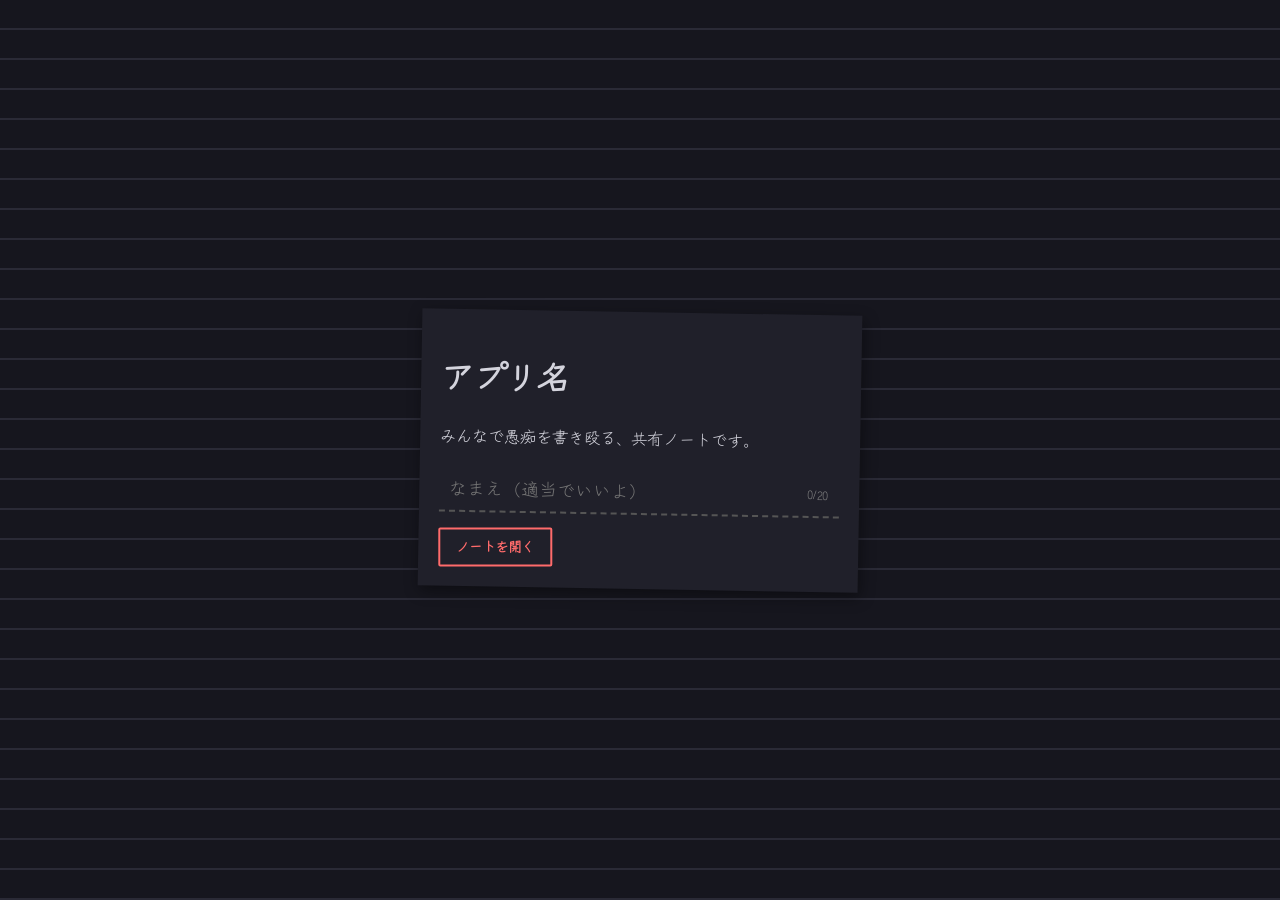
==== public/index.html @ 033b1b8b "Merge main and resolve conflicts, keeping character count functionality" ====
<!DOCTYPE html>
<html lang="ja">
<head>
    <meta charset="UTF-8">
    <meta name="viewport" content="width=device-width, initial-scale=1.0">
    <title>アプリ名</title>
    <link rel="preconnect" href="https://fonts.googleapis.com">
    <link rel="preconnect" href="https://fonts.gstatic.com" crossorigin>
    <link href="https://fonts.googleapis.com/css2?family=Zen+Kurenaido&display=swap" rel="stylesheet">
    <link rel="stylesheet" href="css/base.css">
    <link rel="stylesheet" href="css/layout.css">
    <link rel="stylesheet" href="css/components/list.css">
    <link rel="stylesheet" href="css/components/message.css">
</head>
<body>

    <div id="registration-screen" class="screen full-center">
        <div class="glass-card">
            <h1>アプリ名</h1>
            <p class="subtitle">みんなで愚痴を書き殴る、共有ノートです。</p>
            <form id="userForm" autocomplete="off">
                <div class="form-group">
                    <div class="input-with-counter">
                        <input type="text" id="username" required placeholder="なまえ（適当でいいよ）" autocomplete="off" maxlength="20">
                        <div id="username-counter" class="character-counter">0/20</div>
                    </div>
                </div>
                <button type="submit" class="primary-btn">ノートを開く</button>
            </form>
        </div>
    </div>

    <div id="main-app-screen" class="screen main-layout hidden">
        <header class="app-header">
            <div class="logo">アプリ名</div>
            <div class="user-profile">
                <span id="current-username">ユーザー名</span>
                <button id="logout-btn" class="text-btn">ノートを閉じる</button>
            </div>
        </header>

        <div id="pane-container" class="three-pane-container">
            
            <aside class="pane category-pane">
                <h2>もくじ</h2>
                <ul id="category-list" class="nav-list">
                </ul>
            </aside>

            <div class="resizer" id="resizer-1"></div>

            <main class="pane thread-pane">
                <div class="pane-header">
                    <h2 id="current-category-title">いまのボヤキ</h2>
                    <button id="open-create-thread-btn" class="icon-btn" title="新しく書き込む">✎</button>
                </div>
                <div id="thread-list" class="content-list">
                        <!-- JSで動的に追加される -->
                </div>
            </main>

            <!-- ドラッグ用境界線 -->
            <div class="resizer" id="resizer-2"></div>

            <section class="pane detail-pane">
                <div id="thread-detail-container" class="hidden">
                    <div class="pane-header">
                        <h2 id="detail-thread-title">誰かのページ</h2>
                        <span id="detail-thread-author" class="meta-info">投稿者</span>
                    </div>
                    <div id="reply-list" class="messages-area">
                            <!-- JSで動的に追加される -->
                    </div>
                    <div class="reply-input-area">
                        <form id="replyForm" autocomplete="off">
                            <div class="input-with-counter" style="flex: 1;">
                                <input type="text" id="reply-content" required placeholder="わかる / それな / 大変だったね..." autocomplete="off" maxlength="100">
                                <div id="reply-content-counter" class="character-counter">0/100</div>
                            </div>
                            <button type="submit" class="send-btn">書き込む</button>
                        </form>
                    </div>
                </div>
                <!-- 未選択時の表示 -->
                <div id="empty-state-detail" class="empty-state pane-center">
                    <p>ノートをめくってみよう</p>
                </div>
            </section>
        </div>
    </div>

    <!-- スレッド作成モーダル -->
    <div id="create-thread-modal" class="modal-overlay hidden">
        <div class="modal-content">
            <div class="modal-header">
                <h3>新しくページを作る</h3>
                <button id="close-modal-btn" class="icon-btn close-btn">×</button>
            </div>
            <form id="createThreadForm" autocomplete="off">
                <div class="form-group">
                    <label for="thread-title">タイトル</label>
                    <div class="input-with-counter">
                        <input type="text" id="thread-title" required placeholder="（例）今日の満員電車がさぁ..." maxlength="100">
                        <div id="thread-title-counter" class="character-counter">0/100</div>
                    </div>
                </div>
                <div class="form-group">
                    <label for="thread-category">カテゴリ</label>
                    <select id="thread-category" required>
                            <!-- JSで動的に追加される -->
                    </select>
                </div>
                <div class="modal-actions">
                    <button type="button" id="cancel-thread-btn" class="text-btn">キャンセル</button>
                    <button type="submit" class="primary-btn">書きなぐる</button>
                </div>
            </form>
        </div>
    </div>

    <script type="module" src="js/main.js"></script>
</body>
</html>
---- public/css/base.css ----
body {
    font-family: 'Zen Kurenaido', 'M PLUS Rounded 1c', sans-serif;
    margin: 0;
    padding: 0;
    line-height: 1.6;
    height: 100vh;
    overflow: hidden;
    color: #d4d4dd;
    /* 黒いスケッチブックのような横線背景 */
    background-color: #16161e;
    background-image: linear-gradient(transparent 95%, #2a2a36 95%);
    background-size: 100% 30px;
    color-scheme: dark;
}

/* スクロールバーのダーク化 */
::-webkit-scrollbar {
    width: 8px;
    height: 8px;
}
::-webkit-scrollbar-track {
    background: transparent;
}
::-webkit-scrollbar-thumb {
    background-color: #333344;
    border-radius: 4px;
}
::-webkit-scrollbar-thumb:hover {
    background-color: #555566;
}

ul {
    list-style: none;
    padding: 0;
    margin: 0;
}

button {
    padding: 8px 16px;
    background-color: transparent;
    color: #ff6b6b;
    border: 2px solid #ff6b6b;
    border-radius: 2px;
    cursor: pointer;
    font-family: inherit;
    font-weight: bold;
    transform: rotate(-1deg);
    transition: all 0.2s ease;
}

button:hover {
    background-color: #ff6b6b;
    color: #16161e;
    transform: rotate(1deg);
}

input, select {
    width: 100%;
    padding: 10px;
    box-sizing: border-box;
    margin-bottom: 10px;
    border: none;
    border-bottom: 2px dashed #555;
    background-color: transparent;
    color: #eee;
    font-family: inherit;
    font-size: 1.1rem;
}
input:focus, select:focus {
    outline: none;
    border-bottom: 2px solid #6ba4ff;
}

.hidden {
    display: none !important;
}

.full-center {
    display: flex;
    align-items: center;
    justify-content: center;
    height: 100vh;
    width: 100vw;
}

.screen {
    position: absolute;
    top: 0;
    left: 0;
    width: 100%;
    height: 100%;
}

.form-group {
    margin-bottom: 15px;
}

label {
    display: block;
    margin-bottom: 5px;
}

.text-btn {
    background: transparent;
    color: #8da4db;
    border: none;
    transform: none;
    padding: 5px;
}
.text-btn:hover {
    background: transparent;
    color: #b0c4de;
    text-decoration: underline wavy #8da4db;
    transform: none;
}

.icon-btn {
    background: transparent;
    color: #ccc;
    border: 2px solid #ccc;
    border-radius: 50%;
    padding: 0;
    width: 32px;
    height: 32px;
    display: flex;
    align-items: center;
    justify-content: center;
    font-size: 1.2rem;
    transform: rotate(2deg);
}
.icon-btn:hover {
    background: #eee;
    color: #16161e;
    transform: rotate(-5deg) scale(1.1);
}
.icon-btn svg {
    width: 16px;
    height: 16px;
}

.empty-state {
    color: #778;
    text-align: center;
    font-size: 1.2rem;
    transform: rotate(-2deg);
}

@keyframes fadeAway {
    0% { opacity: 1; filter: blur(0px); }
    70% { opacity: 0.7; filter: blur(0px); }
    100% { opacity: 0.2; filter: blur(1px); }
}
.input-with-counter {
  position: relative;
  display: block; /* 入力欄と同じ幅に */
  margin-bottom: 10px; /* inputから移動 */
}

.input-with-counter input {
  padding-right: 60px; /* カウンタのスペースを確保（少し広めに） */
  margin-bottom: 0 !important; /* コンテナ側にマージンを持たせるためリセット */
}

.character-counter {
  position: absolute;
  right: 12px;
  top: 50%;
  transform: translateY(-50%); /* 中央配置に修正 */
  font-size: 0.75rem;
  color: #888;
  pointer-events: none; /* 入力の邪魔にならないように */
}

.character-counter.limit-exceeded {
  color: #ff4d4f;
  font-weight: bold;
}
---- public/css/layout.css ----
#registration-screen > div {
    width: 100%;
    max-width: 400px;
    text-align: left;
    padding: 20px;
    border: none;
    background: #20202a;
    box-shadow: 2px 5px 15px rgba(0, 0, 0, 0.4);
    transform: rotate(1deg);
}

.main-layout {
    display: flex;
    flex-direction: column;
}

.app-header {
    height: 50px;
    display: flex;
    align-items: center;
    justify-content: space-between;
    padding: 0 20px;
    background: transparent;
    border-bottom: 2px dashed #333344;
}

.logo {
    font-weight: bold;
    font-size: 1.5rem;
    color: #eee;
    letter-spacing: 2px;
    text-decoration: underline wavy #ff6b6b;
}

.user-profile {
    display: flex;
    align-items: center;
    gap: 10px;
}

.three-pane-container {
    display: grid;
    grid-template-columns: 200px 4px 300px 4px 1fr;
    height: calc(100vh - 50px);
    border-top: none;
}

.pane {
    display: flex;
    flex-direction: column;
    height: 100%;
    overflow: hidden;
}

.pane-center {
    display: flex;
    align-items: center;
    justify-content: center;
    flex-grow: 1;
    height: 100%;
}

.resizer {
    cursor: col-resize;
    background-color: transparent;
    border-left: 2px dashed rgba(255, 255, 255, 0.1);
    transition: background-color 0.2s ease;
    z-index: 10;
    position: relative; /* 子要素（ハサミなど）の基準用 */
}

/* メッセージ画面の左の縦のラインを切り取るアニメーション（JSで .cutting クラスが付与された時のみ） */
#resizer-2.cutting {
    border-left: none; /* 元のborderを消す */
    background-image: linear-gradient(to bottom, rgba(255, 255, 255, 0.3) 50%, transparent 50%);
    background-size: 2px 16px;
    background-repeat: repeat-y;
    background-position: left top;
    animation: dashScan 1s linear infinite;
}

#resizer-2.cutting::before {
    content: "✂";
    position: absolute;
    left: -7px;
    top: 0;
    font-size: 16px;
    color: rgba(255, 107, 107, 0.7); /* ハサミの色 */
    transform: rotate(180deg); /* 刃を下に向ける */
    animation: cutDown 2s linear forwards; /* 2秒で下まで切り下ろす（clip-pathの60%にあたる1.8sに近い時間） */
    pointer-events: none;
}

@keyframes dashScan {
    from { background-position: left 0; }
    to { background-position: left -16px; }
}

@keyframes cutDown {
    0% { top: 0%; opacity: 0; }
    5% { opacity: 1; }
    95% { opacity: 1; }
    100% { top: 100%; opacity: 0; }
}

.resizer:hover, .resizer.dragging {
    background-color: rgba(255, 107, 107, 0.2);
}

.pane-header {
    padding: 15px;
    border-bottom: 3px double #3a3a4a;
    display: flex;
    align-items: center;
    justify-content: space-between;
    background: rgba(22, 22, 30, 0.7);
    backdrop-filter: blur(2px);
}

.pane-header h2 {
    font-size: 1rem;
    margin: 0;
}

.meta-info {
    font-size: 0.9rem;
    color: #889;
}

/* Modal Layout */
.modal-overlay {
    position: fixed;
    top: 0;
    left: 0;
    width: 100vw;
    height: 100vh;
    background: rgba(0, 0, 0, 0.85);
    display: flex;
    align-items: center;
    justify-content: center;
    z-index: 100;
}

.modal-content {
    width: 100%;
    max-width: 400px;
    background: #232330; /* 黒板のような深い色 */
    padding: 30px;
    border: 1px solid #333344;
    box-shadow: 5px 10px 20px rgba(0,0,0,0.5);
    transform: rotate(-1deg);
    position: relative;
}

/* モーダルの上部にマスキングテープ風の装飾 */
.modal-content::before {
    content: '';
    position: absolute;
    top: -10px;
    left: 50%;
    transform: translateX(-50%) rotate(2deg);
    width: 100px;
    height: 30px;
    background: rgba(60, 60, 80, 0.8);
    box-shadow: 1px 1px 3px rgba(0,0,0,0.3);
}

.modal-header {
    display: flex;
    justify-content: space-between;
    align-items: center;
    margin-bottom: 15px;
}

.modal-header h3 {
    margin: 0;
}

.close-btn {
    background: transparent;
    border: none;
    padding: 0;
    color: #99a;
}
.close-btn:hover {
    color: #ff6b6b;
}

.modal-actions {
    display: flex;
    justify-content: flex-end;
    gap: 10px;
    margin-top: 20px;
}
---- public/css/components/list.css ----
.category-pane h2 {
    font-size: 0.9rem;
    padding: 15px 15px 5px;
    margin: 0;
    color: #888;
    font-weight: bold;
}

.category-item {
    padding: 8px 15px;
    cursor: pointer;
    border-bottom: 1px dashed #ccc;
}

.category-item:hover {
    background-color: rgba(0, 0, 0, 0.02);
    color: #cc0000;
}

.category-item.active {
    background-color: rgba(255, 107, 107, 0.1);
    color: #ff6b6b; /* 赤ペンのような色 */
    font-weight: bold;
    border-left: 4px solid #ff6b6b;
}

.thread-pane .content-list {
    flex: 1;
    overflow-y: auto;
    overflow-x: hidden;
}

.category-pane .nav-list {
    flex: 1;
    overflow-y: auto;
}

.thread-item {
    position: relative;
    margin: 10px 15px;
    padding: 12px 15px;
    background-color: #232330; /* 基本のダーク紙色 */
    border: 1px solid #333344;
    box-shadow: 2px 3px 5px rgba(0,0,0,0.3);
    cursor: pointer;
    border-radius: 2px;
    transform: rotate(-0.5deg);
    animation: fadeAway 180s ease-in forwards; /* 3分かけて澱みに沈む */
}

.hot-badge {
    position: absolute;
    top: -8px;
    right: -8px;
    font-size: 1.5rem;
    transform: rotate(15deg);
    filter: drop-shadow(0 2px 4px rgba(0,0,0,0.5));
    z-index: 10;
}

/* 擬似クラスで微妙な紙の色の違いと傾きを再現（彩度を落とす） */
.thread-item:nth-child(2n) {
    background-color: #202630; /* 少し青みがかったダーク紙 */
    transform: rotate(0.8deg);
}
.thread-item:nth-child(3n) {
    background-color: #2c252a; /* 少し赤みがかったダーク紙 */
    transform: rotate(-1deg);
}
.thread-item:nth-child(5n) {
    background-color: #252a26; /* 少し緑がかったダーク紙 */
    transform: rotate(0.5deg);
}

.thread-item:hover {
    box-shadow: 3px 4px 6px rgba(0,0,0,0.5);
    transform: scale(1.01) rotate(0deg);
    transition: all 0.2s ease;
}

.thread-item.active {
    outline: 2px solid #ff6b6b; /* 赤ペンで囲んだような表現 */
    outline-offset: 2px;
}

.thread-item-title {
    font-weight: bold;
    margin-bottom: 5px;
}

.thread-item-meta {
    font-size: 0.8rem;
    color: #64748b;
    display: flex;
    justify-content: space-between;
}
---- public/css/components/message.css ----
#thread-detail-container {
    display: flex;
    flex-direction: column;
    height: 100%;
    flex: 1;
    min-height: 0;
}

.messages-area {
    flex: 1;
    overflow-y: auto;
    padding: 20px;
    display: flex;
    flex-direction: column;
    gap: 15px;
    background-color: transparent;
}

.message {
    display: flex;
    flex-direction: column;
    max-width: 75%;
    animation: fadeAway 180s ease-in forwards; /* 3分かけて澱みに沈む */
}

.message-header {
    margin-bottom: 2px;
}

.message-author {
    font-weight: bold;
    font-size: 0.9rem;
    color: #99a;
    margin-bottom: 2px;
}

.message-bubble {
    background: #232330; /* ダーク紙色 */
    padding: 12px 16px;
    border: 1px solid #333344;
    box-shadow: 1px 2px 4px rgba(0,0,0,0.3);
    color: #eee;
    border-radius: 2px;
    line-height: 1.5;
    font-size: 1.1rem;
    position: relative;
    transform: rotate(-0.5deg);
}

/* 他人のメッセージにバリエーション */
.message:nth-child(odd) .message-bubble {
    background: #26222b; /* 少し紫がかったダーク紙 */
    transform: rotate(0.8deg);
}

.message:hover .message-bubble {
    box-shadow: 2px 3px 5px rgba(0,0,0,0.5);
    transform: rotate(0deg);
    transition: all 0.2s ease;
}

.message.mine {
    align-self: flex-end;
}
.message.mine .message-header {
    text-align: right;
}
.message.mine .message-bubble {
    background: #1a2a3a; /* 自分の発言は暗いネイビー */
    color: #fff;
    border-radius: 2px;
    transform: rotate(0.5deg);
}

.reply-input-area {
    padding: 15px;
    border-top: 3px double #3a3a4a;
    background: rgba(22, 22, 30, 0.7);
    backdrop-filter: blur(2px);
}

#replyForm {
    display: flex;
    gap: 10px;
}

#reply-content {
    flex: 1;
    margin-bottom: 0;
}

@keyframes scissorsCut {
    /* 0%〜60%: 左上から左下へ切り込みが入る（左の縦ラインを切り取るイメージ） */
    0% {
        clip-path: polygon(0 0, 100% 0, 100% 100%, 0 100%);
        transform: rotate(0deg) translateY(0);
        opacity: 1;
    }
    30% {
        clip-path: polygon(0 30%, 100% 0, 100% 100%, 0 100%);
    }
    60% {
        clip-path: polygon(0 100%, 100% 0, 100% 100%, 0 100%);
        transform: rotate(0deg) translateY(0);
        opacity: 1;
    }
    
    /* 60%〜100%: 切り終わってハラリと落ちる */
    70% {
        transform: rotate(-2deg) translateY(20px);
        opacity: 0.9;
    }
    100% {
        clip-path: polygon(0 100%, 100% 0, 100% 100%, 0 100%);
        transform: rotate(-10deg) translateY(100vh);
        opacity: 0;
    }
}

.cut-off-anim {
    animation: scissorsCut 3s ease-in-out forwards !important;
    pointer-events: none; /* アニメーション中の操作を無効化 */
    transform-origin: bottom right; /* 右下を軸に落ちる */
}
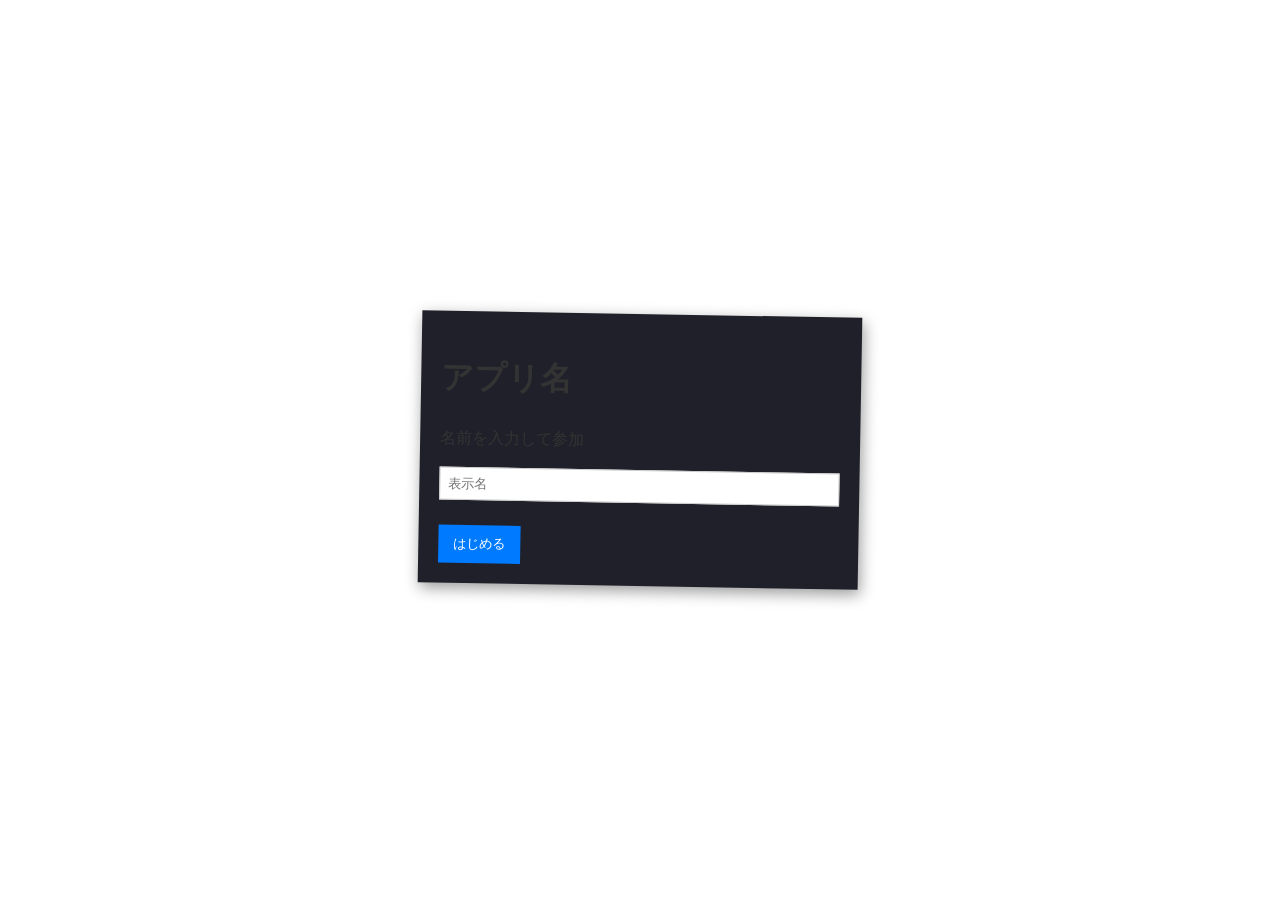
==== commit e3b6f0d5: "カテゴリ内のスレッドの検索機能ができました。" ====
--- a/public/index.html
+++ b/public/index.html
@@ -1,123 +1,153 @@
 <!DOCTYPE html>
 <html lang="ja">
-<head>
+  <head>
     <meta charset="UTF-8">
     <meta name="viewport" content="width=device-width, initial-scale=1.0">
     <title>アプリ名</title>
     <link rel="preconnect" href="https://fonts.googleapis.com">
     <link rel="preconnect" href="https://fonts.gstatic.com" crossorigin>
-    <link href="https://fonts.googleapis.com/css2?family=Zen+Kurenaido&display=swap" rel="stylesheet">
+    <link
+      href="https://fonts.googleapis.com/css2?family=Inter:wght@400;500;600;700&display=swap"
+      rel="stylesheet"
+    >
     <link rel="stylesheet" href="css/base.css">
     <link rel="stylesheet" href="css/layout.css">
     <link rel="stylesheet" href="css/components/list.css">
     <link rel="stylesheet" href="css/components/message.css">
-</head>
-<body>
-
+  </head>
+  <body>
+    <!-- 登録（名前入力）画面 -->
     <div id="registration-screen" class="screen full-center">
-        <div class="glass-card">
-            <h1>アプリ名</h1>
-            <p class="subtitle">みんなで愚痴を書き殴る、共有ノートです。</p>
-            <form id="userForm" autocomplete="off">
-                <div class="form-group">
-                    <div class="input-with-counter">
-                        <input type="text" id="username" required placeholder="なまえ（適当でいいよ）" autocomplete="off" maxlength="20">
-                        <div id="username-counter" class="character-counter">0/20</div>
-                    </div>
-                </div>
-                <button type="submit" class="primary-btn">ノートを開く</button>
-            </form>
-        </div>
+      <div class="glass-card">
+        <h1>アプリ名</h1>
+        <p class="subtitle">名前を入力して参加</p>
+        <form id="userForm" autocomplete="off">
+          <div class="form-group">
+            <input
+              type="text"
+              id="username"
+              required
+              placeholder="表示名"
+              autocomplete="off"
+            >
+          </div>
+          <button type="submit" class="primary-btn">はじめる</button>
+        </form>
+      </div>
     </div>
 
+    <!-- メイン画面 -->
     <div id="main-app-screen" class="screen main-layout hidden">
-        <header class="app-header">
-            <div class="logo">アプリ名</div>
-            <div class="user-profile">
-                <span id="current-username">ユーザー名</span>
-                <button id="logout-btn" class="text-btn">ノートを閉じる</button>
+      <!-- ヘッダー -->
+      <header class="app-header">
+        <div class="logo">アプリ名</div>
+        <div class="user-profile">
+          <span id="current-username">ユーザー名</span>
+          <button id="logout-btn" class="text-btn">ログアウト</button>
+        </div>
+      </header>
+
+      <!-- 3ペインレイアウト -->
+      <div id="pane-container" class="three-pane-container">
+        <!-- 左ペイン: カテゴリ -->
+        <aside class="pane category-pane">
+          <h2>カテゴリ</h2>
+          <ul id="category-list" class="nav-list">
+            <!-- JSで動的に追加される -->
+          </ul>
+        </aside>
+
+        <!-- ドラッグ用境界線 -->
+        <div class="resizer" id="resizer-1"></div>
+
+        <!-- 中央ペイン: スレッド一覧 -->
+        <main class="pane thread-pane">
+          <div class="pane-header">
+            <h2 id="current-category-title">すべてのスレッド</h2>
+            <!--検索機能のボックス-->>
+            <div class="search-box">
+            <input type="text" id="thread-search" placeholder="スレッドを検索..." size="12">
+          </div>
+            <button
+              id="open-create-thread-btn"
+              class="icon-btn"
+              title="新規作成"
+            >
+              +
+            </button>
+          </div>
+          <div id="thread-list" class="content-list">
+            <!-- JSで動的に追加される -->
+          </div>
+        </main>
+
+        <!-- ドラッグ用境界線 -->
+        <div class="resizer" id="resizer-2"></div>
+
+        <!-- 右ペイン: スレッド詳細 -->
+        <section class="pane detail-pane">
+          <div id="thread-detail-container" class="hidden">
+            <div class="pane-header">
+              <h2 id="detail-thread-title">スレッドタイトル</h2>
+              <span id="detail-thread-author" class="meta-info">投稿者</span>
             </div>
-        </header>
-
-        <div id="pane-container" class="three-pane-container">
-            
-            <aside class="pane category-pane">
-                <h2>もくじ</h2>
-                <ul id="category-list" class="nav-list">
-                </ul>
-            </aside>
-
-            <div class="resizer" id="resizer-1"></div>
-
-            <main class="pane thread-pane">
-                <div class="pane-header">
-                    <h2 id="current-category-title">いまのボヤキ</h2>
-                    <button id="open-create-thread-btn" class="icon-btn" title="新しく書き込む">✎</button>
-                </div>
-                <div id="thread-list" class="content-list">
-                        <!-- JSで動的に追加される -->
-                </div>
-            </main>
-
-            <!-- ドラッグ用境界線 -->
-            <div class="resizer" id="resizer-2"></div>
-
-            <section class="pane detail-pane">
-                <div id="thread-detail-container" class="hidden">
-                    <div class="pane-header">
-                        <h2 id="detail-thread-title">誰かのページ</h2>
-                        <span id="detail-thread-author" class="meta-info">投稿者</span>
-                    </div>
-                    <div id="reply-list" class="messages-area">
-                            <!-- JSで動的に追加される -->
-                    </div>
-                    <div class="reply-input-area">
-                        <form id="replyForm" autocomplete="off">
-                            <div class="input-with-counter" style="flex: 1;">
-                                <input type="text" id="reply-content" required placeholder="わかる / それな / 大変だったね..." autocomplete="off" maxlength="100">
-                                <div id="reply-content-counter" class="character-counter">0/100</div>
-                            </div>
-                            <button type="submit" class="send-btn">書き込む</button>
-                        </form>
-                    </div>
-                </div>
-                <!-- 未選択時の表示 -->
-                <div id="empty-state-detail" class="empty-state pane-center">
-                    <p>ノートをめくってみよう</p>
-                </div>
-            </section>
-        </div>
+            <div id="reply-list" class="messages-area">
+              <!-- JSで動的に追加される -->
+            </div>
+            <div class="reply-input-area">
+              <form id="replyForm" autocomplete="off">
+                <input
+                  type="text"
+                  id="reply-content"
+                  required
+                  placeholder="返信を入力..."
+                  autocomplete="off"
+                >
+                <button type="submit" class="send-btn">送信</button>
+              </form>
+            </div>
+          </div>
+          <!-- 未選択時の表示 -->
+          <div id="empty-state-detail" class="empty-state pane-center">
+            <p>スレッドを選択して表示</p>
+          </div>
+        </section>
+      </div>
     </div>
 
     <!-- スレッド作成モーダル -->
     <div id="create-thread-modal" class="modal-overlay hidden">
-        <div class="modal-content">
-            <div class="modal-header">
-                <h3>新しくページを作る</h3>
-                <button id="close-modal-btn" class="icon-btn close-btn">×</button>
-            </div>
-            <form id="createThreadForm" autocomplete="off">
-                <div class="form-group">
-                    <label for="thread-title">タイトル</label>
-                    <div class="input-with-counter">
-                        <input type="text" id="thread-title" required placeholder="（例）今日の満員電車がさぁ..." maxlength="100">
-                        <div id="thread-title-counter" class="character-counter">0/100</div>
-                    </div>
-                </div>
-                <div class="form-group">
-                    <label for="thread-category">カテゴリ</label>
-                    <select id="thread-category" required>
-                            <!-- JSで動的に追加される -->
-                    </select>
-                </div>
-                <div class="modal-actions">
-                    <button type="button" id="cancel-thread-btn" class="text-btn">キャンセル</button>
-                    <button type="submit" class="primary-btn">書きなぐる</button>
-                </div>
-            </form>
+      <div class="modal-content">
+        <div class="modal-header">
+          <h3>新規スレッド作成</h3>
+          <button id="close-modal-btn" class="icon-btn close-btn">×</button>
         </div>
+        <form id="createThreadForm" autocomplete="off">
+          <div class="form-group">
+            <label for="thread-title">タイトル</label>
+            <input
+              type="text"
+              id="thread-title"
+              required
+              placeholder="愚痴を吐き出す..."
+            >
+          </div>
+          <div class="form-group">
+            <label for="thread-category">カテゴリ</label>
+            <select id="thread-category" required>
+              <!-- JSで動的に追加される -->
+            </select>
+          </div>
+          <div class="modal-actions">
+            <button type="button" id="cancel-thread-btn" class="text-btn">
+              キャンセル
+            </button>
+            <button type="submit" class="primary-btn">投稿する</button>
+          </div>
+        </form>
+      </div>
     </div>
 
     <script type="module" src="js/main.js"></script>
-</body>
+  </body>
 </html>
--- a/public/css/base.css
+++ b/public/css/base.css
@@ -1,177 +1,125 @@
 body {
-    font-family: 'Zen Kurenaido', 'M PLUS Rounded 1c', sans-serif;
-    margin: 0;
-    padding: 0;
-    line-height: 1.6;
-    height: 100vh;
-    overflow: hidden;
-    color: #d4d4dd;
-    /* 黒いスケッチブックのような横線背景 */
-    background-color: #16161e;
-    background-image: linear-gradient(transparent 95%, #2a2a36 95%);
-    background-size: 100% 30px;
-    color-scheme: dark;
-}
-
-/* スクロールバーのダーク化 */
-::-webkit-scrollbar {
-    width: 8px;
-    height: 8px;
-}
-::-webkit-scrollbar-track {
-    background: transparent;
-}
-::-webkit-scrollbar-thumb {
-    background-color: #333344;
-    border-radius: 4px;
-}
-::-webkit-scrollbar-thumb:hover {
-    background-color: #555566;
+  font-family: sans-serif;
+  margin: 0;
+  padding: 0;
+  line-height: 1.6;
+  height: 100vh;
+  overflow: hidden;
+  color: #333;
+  background-color: #fff;
 }
 
 ul {
-    list-style: none;
-    padding: 0;
-    margin: 0;
+  list-style: none;
+  padding: 0;
+  margin: 0;
 }
 
 button {
-    padding: 8px 16px;
-    background-color: transparent;
-    color: #ff6b6b;
-    border: 2px solid #ff6b6b;
-    border-radius: 2px;
-    cursor: pointer;
-    font-family: inherit;
-    font-weight: bold;
-    transform: rotate(-1deg);
-    transition: all 0.2s ease;
+  padding: 10px 15px;
+  background-color: #007bff;
+  color: white;
+  border: none;
+  cursor: pointer;
 }
 
 button:hover {
-    background-color: #ff6b6b;
-    color: #16161e;
-    transform: rotate(1deg);
+  background-color: #0056b3;
 }
 
 input, select {
-    width: 100%;
-    padding: 10px;
-    box-sizing: border-box;
-    margin-bottom: 10px;
-    border: none;
-    border-bottom: 2px dashed #555;
-    background-color: transparent;
-    color: #eee;
-    font-family: inherit;
-    font-size: 1.1rem;
-}
-input:focus, select:focus {
-    outline: none;
-    border-bottom: 2px solid #6ba4ff;
+  width: 100%;
+  padding: 8px;
+  box-sizing: border-box;
+  margin-bottom: 10px;
+  border: 1px solid #ccc;
 }
 
 .hidden {
-    display: none !important;
+  display: none !important;
 }
 
 .full-center {
-    display: flex;
-    align-items: center;
-    justify-content: center;
-    height: 100vh;
-    width: 100vw;
+  display: flex;
+  align-items: center;
+  justify-content: center;
+  height: 100vh;
+  width: 100vw;
 }
 
 .screen {
-    position: absolute;
-    top: 0;
-    left: 0;
-    width: 100%;
-    height: 100%;
+  position: absolute;
+  top: 0;
+  left: 0;
+  width: 100%;
+  height: 100%;
 }
 
 .form-group {
-    margin-bottom: 15px;
+  margin-bottom: 15px;
 }
 
 label {
-    display: block;
-    margin-bottom: 5px;
+  display: block;
+  margin-bottom: 5px;
 }
 
 .text-btn {
-    background: transparent;
-    color: #8da4db;
-    border: none;
-    transform: none;
-    padding: 5px;
+  background: transparent;
+  color: #007bff;
+  padding: 5px 10px;
 }
 .text-btn:hover {
-    background: transparent;
-    color: #b0c4de;
-    text-decoration: underline wavy #8da4db;
-    transform: none;
+  background: transparent;
+  text-decoration: underline;
 }
 
 .icon-btn {
-    background: transparent;
-    color: #ccc;
-    border: 2px solid #ccc;
-    border-radius: 50%;
-    padding: 0;
-    width: 32px;
-    height: 32px;
-    display: flex;
-    align-items: center;
-    justify-content: center;
-    font-size: 1.2rem;
-    transform: rotate(2deg);
+  background: #f4f4f4;
+  color: #333;
+  border: 1px solid #ddd;
+  border-radius: 4px;
+  padding: 0;
+  width: 30px;
+  height: 30px;
+  min-width: 30px;
+  min-height: 30px;
+  box-sizing: border-box;
+  display: flex;
+  align-items: center;
+  justify-content: center;
+  font-size: 1.2rem;
+  line-height: 1;
+  overflow: hidden;
 }
 .icon-btn:hover {
-    background: #eee;
-    color: #16161e;
-    transform: rotate(-5deg) scale(1.1);
+  background: #e0e0e0;
 }
 .icon-btn svg {
-    width: 16px;
-    height: 16px;
+  width: 16px;
+  height: 16px;
 }
 
 .empty-state {
-    color: #778;
-    text-align: center;
-    font-size: 1.2rem;
-    transform: rotate(-2deg);
+  color: #666;
+  text-align: center;
+}
+/*検索機能*/
+.pane-header {
+  display: flex;
+  align-items: center;
+  gap: 10px;
 }
 
-@keyframes fadeAway {
-    0% { opacity: 1; filter: blur(0px); }
-    70% { opacity: 0.7; filter: blur(0px); }
-    100% { opacity: 0.2; filter: blur(1px); }
-}
-.input-with-counter {
-  position: relative;
-  display: block; /* 入力欄と同じ幅に */
-  margin-bottom: 10px; /* inputから移動 */
+#thread-search {
+  margin-top: 8px;
+  padding: 5px 10px;
+  border-radius: 4px;
+  border: 1px solid #ccc;
+  outline: none;
 }
 
-.input-with-counter input {
-  padding-right: 60px; /* カウンタのスペースを確保（少し広めに） */
-  margin-bottom: 0 !important; /* コンテナ側にマージンを持たせるためリセット */
-}
-
-.character-counter {
-  position: absolute;
-  right: 12px;
-  top: 50%;
-  transform: translateY(-50%); /* 中央配置に修正 */
-  font-size: 0.75rem;
-  color: #888;
-  pointer-events: none; /* 入力の邪魔にならないように */
-}
-
-.character-counter.limit-exceeded {
-  color: #ff4d4f;
-  font-weight: bold;
-}
+/* 検索でヒットしなかったものを隠す用 */
+.hidden {
+  display: none !important;
+}
--- a/public/css/components/message.css
+++ b/public/css/components/message.css
@@ -72,6 +72,38 @@
     transform: rotate(0.5deg);
 }
 
+/* いいね（🔥）ボタンのスタイル */
+.reply-like-btn {
+    display: inline-flex;
+    align-items: center;
+    gap: 4px;
+    padding: 4px 8px;
+    font-size: 0.9rem;
+    color: #888;
+    background: transparent;
+    border: none;
+    border-radius: 12px;
+    cursor: pointer;
+    transition: all 0.2s ease;
+    filter: grayscale(100%) opacity(0.7); /* 通常時はグレーアウト */
+}
+
+.reply-like-btn:hover {
+    background: rgba(255, 255, 255, 0.1);
+    filter: grayscale(50%) opacity(0.9);
+}
+
+.reply-like-btn.liked {
+    filter: grayscale(0%) opacity(1); /* いいね済みはフルカラー */
+    color: #ff6b6b; /* カウントの文字色も少し赤っぽく */
+    background: rgba(255, 107, 107, 0.1); /* 薄い赤背景 */
+}
+
+.reply-like-btn .like-count {
+    font-size: 0.8rem;
+    min-width: 10px;
+}
+
 .reply-input-area {
     padding: 15px;
     border-top: 3px double #3a3a4a;
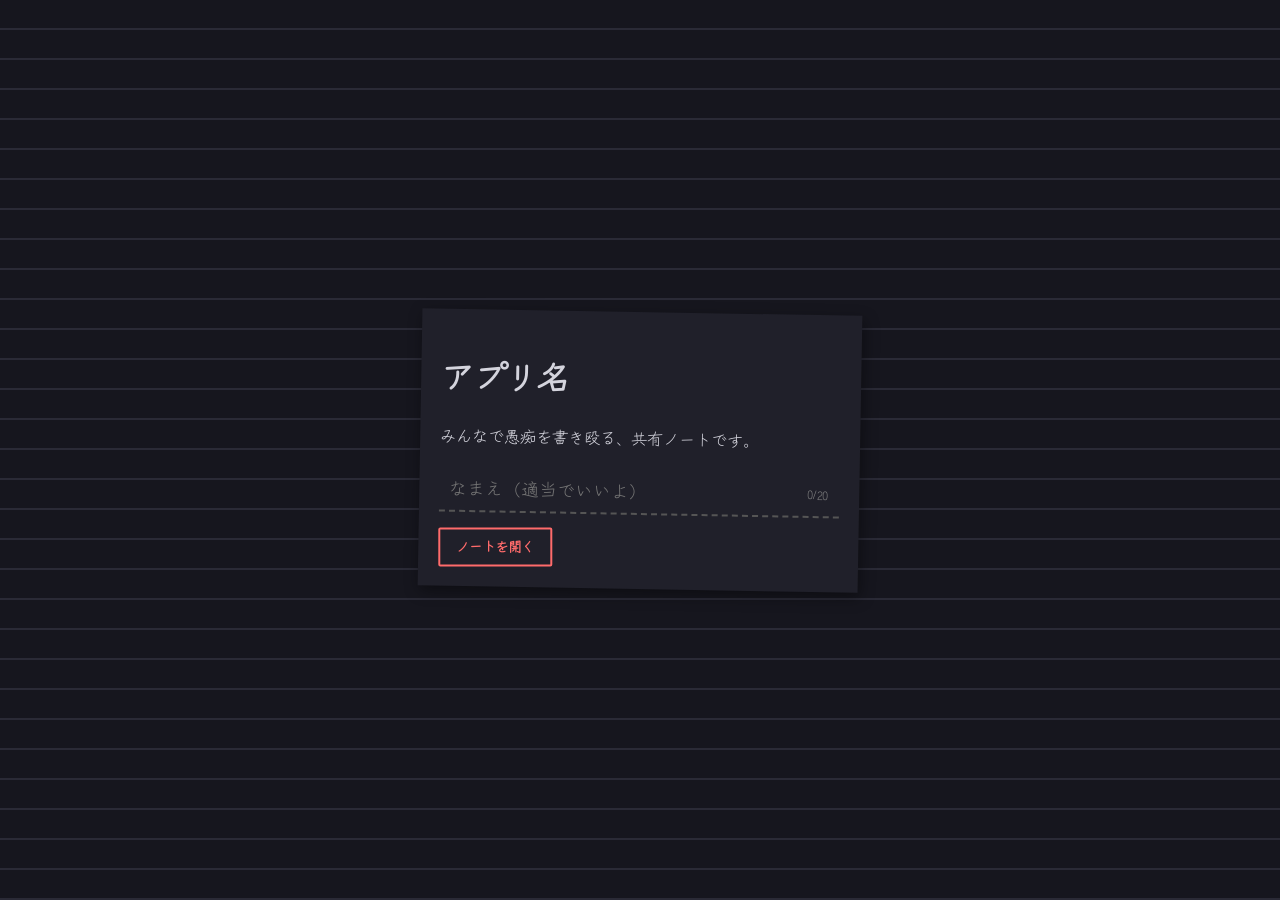
==== commit a5049baa: "Merge branch 'main' into 47-thread-search" ====
--- a/public/index.html
+++ b/public/index.html
@@ -1,153 +1,132 @@
 <!DOCTYPE html>
 <html lang="ja">
-  <head>
+
+<head>
     <meta charset="UTF-8">
     <meta name="viewport" content="width=device-width, initial-scale=1.0">
     <title>アプリ名</title>
     <link rel="preconnect" href="https://fonts.googleapis.com">
     <link rel="preconnect" href="https://fonts.gstatic.com" crossorigin>
-    <link
-      href="https://fonts.googleapis.com/css2?family=Inter:wght@400;500;600;700&display=swap"
-      rel="stylesheet"
-    >
+    <link href="https://fonts.googleapis.com/css2?family=Zen+Kurenaido&display=swap" rel="stylesheet">
     <link rel="stylesheet" href="css/base.css">
     <link rel="stylesheet" href="css/layout.css">
     <link rel="stylesheet" href="css/components/list.css">
     <link rel="stylesheet" href="css/components/message.css">
-  </head>
-  <body>
-    <!-- 登録（名前入力）画面 -->
+</head>
+
+<body>
+
     <div id="registration-screen" class="screen full-center">
-      <div class="glass-card">
-        <h1>アプリ名</h1>
-        <p class="subtitle">名前を入力して参加</p>
-        <form id="userForm" autocomplete="off">
-          <div class="form-group">
-            <input
-              type="text"
-              id="username"
-              required
-              placeholder="表示名"
-              autocomplete="off"
-            >
-          </div>
-          <button type="submit" class="primary-btn">はじめる</button>
-        </form>
-      </div>
+        <div class="glass-card">
+            <h1>アプリ名</h1>
+            <p class="subtitle">みんなで愚痴を書き殴る、共有ノートです。</p>
+            <form id="userForm" autocomplete="off">
+                <div class="form-group">
+                    <div class="input-with-counter">
+                        <input type="text" id="username" required placeholder="なまえ（適当でいいよ）" autocomplete="off"
+                            maxlength="20">
+                        <div id="username-counter" class="character-counter">0/20</div>
+                    </div>
+                </div>
+                <button type="submit" class="primary-btn">ノートを開く</button>
+            </form>
+        </div>
     </div>
 
-    <!-- メイン画面 -->
     <div id="main-app-screen" class="screen main-layout hidden">
-      <!-- ヘッダー -->
-      <header class="app-header">
-        <div class="logo">アプリ名</div>
-        <div class="user-profile">
-          <span id="current-username">ユーザー名</span>
-          <button id="logout-btn" class="text-btn">ログアウト</button>
+        <header class="app-header">
+            <div class="logo">アプリ名</div>
+            <div class="user-profile">
+                <span id="current-username">ユーザー名</span>
+                <button id="logout-btn" class="text-btn">ノートを閉じる</button>
+            </div>
+        </header>
+
+        <div id="pane-container" class="three-pane-container">
+
+            <aside class="pane category-pane">
+                <h2>もくじ</h2>
+                <ul id="category-list" class="nav-list">
+                </ul>
+            </aside>
+
+            <div class="resizer" id="resizer-1"></div>
+
+            <!-- 中央ペイン: スレッド一覧 -->
+            <main class="pane thread-pane">
+                <div class="pane-header">
+                    <h2 id="current-category-title">いまのボヤキ</h2>
+                    <div class="search-box">
+                        <input type="text" id="thread-search" placeholder="スレッドを検索..." size="12">
+                    </div>
+                    <button id="open-create-thread-btn" class="icon-btn" title="新しく書き込む">✎</button>
+                </div>
+                <div id="thread-list" class="content-list">
+                    <!-- JSで動的に追加される -->
+                </div>
+            </main>
+
+            <!-- ドラッグ用境界線 -->
+            <div class="resizer" id="resizer-2"></div>
+
+            <section class="pane detail-pane">
+                <div id="thread-detail-container" class="hidden">
+                    <div class="pane-header">
+                        <h2 id="detail-thread-title">誰かのページ</h2>
+                        <span id="detail-thread-author" class="meta-info">投稿者</span>
+                    </div>
+                    <div id="reply-list" class="messages-area">
+                        <!-- JSで動的に追加される -->
+                    </div>
+                    <div class="reply-input-area">
+                        <form id="replyForm" autocomplete="off">
+                            <div class="input-with-counter" style="flex: 1;">
+                                <input type="text" id="reply-content" required placeholder="わかる / それな / 大変だったね..."
+                                    autocomplete="off" maxlength="100">
+                                <div id="reply-content-counter" class="character-counter">0/100</div>
+                            </div>
+                            <button type="submit" class="send-btn">書き込む</button>
+                        </form>
+                    </div>
+                </div>
+                <!-- 未選択時の表示 -->
+                <div id="empty-state-detail" class="empty-state pane-center">
+                    <p>ノートをめくってみよう</p>
+                </div>
+            </section>
         </div>
-      </header>
-
-      <!-- 3ペインレイアウト -->
-      <div id="pane-container" class="three-pane-container">
-        <!-- 左ペイン: カテゴリ -->
-        <aside class="pane category-pane">
-          <h2>カテゴリ</h2>
-          <ul id="category-list" class="nav-list">
-            <!-- JSで動的に追加される -->
-          </ul>
-        </aside>
-
-        <!-- ドラッグ用境界線 -->
-        <div class="resizer" id="resizer-1"></div>
-
-        <!-- 中央ペイン: スレッド一覧 -->
-        <main class="pane thread-pane">
-          <div class="pane-header">
-            <h2 id="current-category-title">すべてのスレッド</h2>
-            <!--検索機能のボックス-->>
-            <div class="search-box">
-            <input type="text" id="thread-search" placeholder="スレッドを検索..." size="12">
-          </div>
-            <button
-              id="open-create-thread-btn"
-              class="icon-btn"
-              title="新規作成"
-            >
-              +
-            </button>
-          </div>
-          <div id="thread-list" class="content-list">
-            <!-- JSで動的に追加される -->
-          </div>
-        </main>
-
-        <!-- ドラッグ用境界線 -->
-        <div class="resizer" id="resizer-2"></div>
-
-        <!-- 右ペイン: スレッド詳細 -->
-        <section class="pane detail-pane">
-          <div id="thread-detail-container" class="hidden">
-            <div class="pane-header">
-              <h2 id="detail-thread-title">スレッドタイトル</h2>
-              <span id="detail-thread-author" class="meta-info">投稿者</span>
-            </div>
-            <div id="reply-list" class="messages-area">
-              <!-- JSで動的に追加される -->
-            </div>
-            <div class="reply-input-area">
-              <form id="replyForm" autocomplete="off">
-                <input
-                  type="text"
-                  id="reply-content"
-                  required
-                  placeholder="返信を入力..."
-                  autocomplete="off"
-                >
-                <button type="submit" class="send-btn">送信</button>
-              </form>
-            </div>
-          </div>
-          <!-- 未選択時の表示 -->
-          <div id="empty-state-detail" class="empty-state pane-center">
-            <p>スレッドを選択して表示</p>
-          </div>
-        </section>
-      </div>
     </div>
 
     <!-- スレッド作成モーダル -->
     <div id="create-thread-modal" class="modal-overlay hidden">
-      <div class="modal-content">
-        <div class="modal-header">
-          <h3>新規スレッド作成</h3>
-          <button id="close-modal-btn" class="icon-btn close-btn">×</button>
+        <div class="modal-content">
+            <div class="modal-header">
+                <h3>新しくページを作る</h3>
+                <button id="close-modal-btn" class="icon-btn close-btn">×</button>
+            </div>
+            <form id="createThreadForm" autocomplete="off">
+                <div class="form-group">
+                    <label for="thread-title">タイトル</label>
+                    <div class="input-with-counter">
+                        <input type="text" id="thread-title" required placeholder="（例）今日の満員電車がさぁ..." maxlength="100">
+                        <div id="thread-title-counter" class="character-counter">0/100</div>
+                    </div>
+                </div>
+                <div class="form-group">
+                    <label for="thread-category">カテゴリ</label>
+                    <select id="thread-category" required>
+                        <!-- JSで動的に追加される -->
+                    </select>
+                </div>
+                <div class="modal-actions">
+                    <button type="button" id="cancel-thread-btn" class="text-btn">キャンセル</button>
+                    <button type="submit" class="primary-btn">書きなぐる</button>
+                </div>
+            </form>
         </div>
-        <form id="createThreadForm" autocomplete="off">
-          <div class="form-group">
-            <label for="thread-title">タイトル</label>
-            <input
-              type="text"
-              id="thread-title"
-              required
-              placeholder="愚痴を吐き出す..."
-            >
-          </div>
-          <div class="form-group">
-            <label for="thread-category">カテゴリ</label>
-            <select id="thread-category" required>
-              <!-- JSで動的に追加される -->
-            </select>
-          </div>
-          <div class="modal-actions">
-            <button type="button" id="cancel-thread-btn" class="text-btn">
-              キャンセル
-            </button>
-            <button type="submit" class="primary-btn">投稿する</button>
-          </div>
-        </form>
-      </div>
     </div>
 
     <script type="module" src="js/main.js"></script>
-  </body>
-</html>
+</body>
+
+</html>
--- a/public/css/base.css
+++ b/public/css/base.css
@@ -1,108 +1,179 @@
 body {
-  font-family: sans-serif;
-  margin: 0;
-  padding: 0;
-  line-height: 1.6;
-  height: 100vh;
-  overflow: hidden;
-  color: #333;
-  background-color: #fff;
+    font-family: 'Zen Kurenaido', 'M PLUS Rounded 1c', sans-serif;
+    margin: 0;
+    padding: 0;
+    line-height: 1.6;
+    height: 100vh;
+    overflow: hidden;
+    color: #d4d4dd;
+    /* 黒いスケッチブックのような横線背景 */
+    background-color: #16161e;
+    background-image: linear-gradient(transparent 95%, #2a2a36 95%);
+    background-size: 100% 30px;
+    color-scheme: dark;
+}
+
+/* スクロールバーのダーク化 */
+::-webkit-scrollbar {
+    width: 8px;
+    height: 8px;
+}
+::-webkit-scrollbar-track {
+    background: transparent;
+}
+::-webkit-scrollbar-thumb {
+    background-color: #333344;
+    border-radius: 4px;
+}
+::-webkit-scrollbar-thumb:hover {
+    background-color: #555566;
 }
 
 ul {
-  list-style: none;
-  padding: 0;
-  margin: 0;
+    list-style: none;
+    padding: 0;
+    margin: 0;
 }
 
 button {
-  padding: 10px 15px;
-  background-color: #007bff;
-  color: white;
-  border: none;
-  cursor: pointer;
+    padding: 8px 16px;
+    background-color: transparent;
+    color: #ff6b6b;
+    border: 2px solid #ff6b6b;
+    border-radius: 2px;
+    cursor: pointer;
+    font-family: inherit;
+    font-weight: bold;
+    transform: rotate(-1deg);
+    transition: all 0.2s ease;
 }
 
 button:hover {
-  background-color: #0056b3;
+    background-color: #ff6b6b;
+    color: #16161e;
+    transform: rotate(1deg);
 }
 
 input, select {
-  width: 100%;
-  padding: 8px;
-  box-sizing: border-box;
-  margin-bottom: 10px;
-  border: 1px solid #ccc;
+    width: 100%;
+    padding: 10px;
+    box-sizing: border-box;
+    margin-bottom: 10px;
+    border: none;
+    border-bottom: 2px dashed #555;
+    background-color: transparent;
+    color: #eee;
+    font-family: inherit;
+    font-size: 1.1rem;
+}
+input:focus, select:focus {
+    outline: none;
+    border-bottom: 2px solid #6ba4ff;
 }
 
 .hidden {
-  display: none !important;
+    display: none !important;
 }
 
 .full-center {
-  display: flex;
-  align-items: center;
-  justify-content: center;
-  height: 100vh;
-  width: 100vw;
+    display: flex;
+    align-items: center;
+    justify-content: center;
+    height: 100vh;
+    width: 100vw;
 }
 
 .screen {
-  position: absolute;
-  top: 0;
-  left: 0;
-  width: 100%;
-  height: 100%;
+    position: absolute;
+    top: 0;
+    left: 0;
+    width: 100%;
+    height: 100%;
 }
 
 .form-group {
-  margin-bottom: 15px;
+    margin-bottom: 15px;
 }
 
 label {
-  display: block;
-  margin-bottom: 5px;
+    display: block;
+    margin-bottom: 5px;
 }
 
 .text-btn {
-  background: transparent;
-  color: #007bff;
-  padding: 5px 10px;
+    background: transparent;
+    color: #8da4db;
+    border: none;
+    transform: none;
+    padding: 5px;
 }
 .text-btn:hover {
-  background: transparent;
-  text-decoration: underline;
+    background: transparent;
+    color: #b0c4de;
+    text-decoration: underline wavy #8da4db;
+    transform: none;
 }
 
 .icon-btn {
-  background: #f4f4f4;
-  color: #333;
-  border: 1px solid #ddd;
-  border-radius: 4px;
-  padding: 0;
-  width: 30px;
-  height: 30px;
-  min-width: 30px;
-  min-height: 30px;
-  box-sizing: border-box;
-  display: flex;
-  align-items: center;
-  justify-content: center;
-  font-size: 1.2rem;
-  line-height: 1;
-  overflow: hidden;
+    background: transparent;
+    color: #ccc;
+    border: 2px solid #ccc;
+    border-radius: 50%;
+    padding: 0;
+    width: 32px;
+    height: 32px;
+    display: flex;
+    align-items: center;
+    justify-content: center;
+    font-size: 1.2rem;
+    transform: rotate(2deg);
 }
 .icon-btn:hover {
-  background: #e0e0e0;
+    background: #eee;
+    color: #16161e;
+    transform: rotate(-5deg) scale(1.1);
 }
 .icon-btn svg {
-  width: 16px;
-  height: 16px;
+    width: 16px;
+    height: 16px;
 }
 
 .empty-state {
-  color: #666;
-  text-align: center;
+    color: #778;
+    text-align: center;
+    font-size: 1.2rem;
+    transform: rotate(-2deg);
+}
+
+@keyframes fadeAway {
+    0% { opacity: 1; filter: blur(0px); }
+    70% { opacity: 0.7; filter: blur(0px); }
+    100% { opacity: 0.2; filter: blur(1px); }
+}
+.input-with-counter {
+  position: relative;
+  display: block; /* 入力欄と同じ幅に */
+  margin-bottom: 10px; /* inputから移動 */
+}
+
+.input-with-counter input {
+  padding-right: 60px; /* カウンタのスペースを確保（少し広めに） */
+  margin-bottom: 0 !important; /* コンテナ側にマージンを持たせるためリセット */
+}
+
+.character-counter {
+  position: absolute;
+  right: 12px;
+  top: 50%;
+  transform: translateY(-50%); /* 中央配置に修正 */
+  font-size: 0.75rem;
+  color: #888;
+  pointer-events: none; /* 入力の邪魔にならないように */
+}
+
+.character-counter.limit-exceeded {
+  color: #ff4d4f;
+  font-weight: bold;
 }
 /*検索機能*/
 .pane-header {
--- a/public/css/components/message.css
+++ b/public/css/components/message.css
@@ -72,38 +72,6 @@
     transform: rotate(0.5deg);
 }
 
-/* いいね（🔥）ボタンのスタイル */
-.reply-like-btn {
-    display: inline-flex;
-    align-items: center;
-    gap: 4px;
-    padding: 4px 8px;
-    font-size: 0.9rem;
-    color: #888;
-    background: transparent;
-    border: none;
-    border-radius: 12px;
-    cursor: pointer;
-    transition: all 0.2s ease;
-    filter: grayscale(100%) opacity(0.7); /* 通常時はグレーアウト */
-}
-
-.reply-like-btn:hover {
-    background: rgba(255, 255, 255, 0.1);
-    filter: grayscale(50%) opacity(0.9);
-}
-
-.reply-like-btn.liked {
-    filter: grayscale(0%) opacity(1); /* いいね済みはフルカラー */
-    color: #ff6b6b; /* カウントの文字色も少し赤っぽく */
-    background: rgba(255, 107, 107, 0.1); /* 薄い赤背景 */
-}
-
-.reply-like-btn .like-count {
-    font-size: 0.8rem;
-    min-width: 10px;
-}
-
 .reply-input-area {
     padding: 15px;
     border-top: 3px double #3a3a4a;
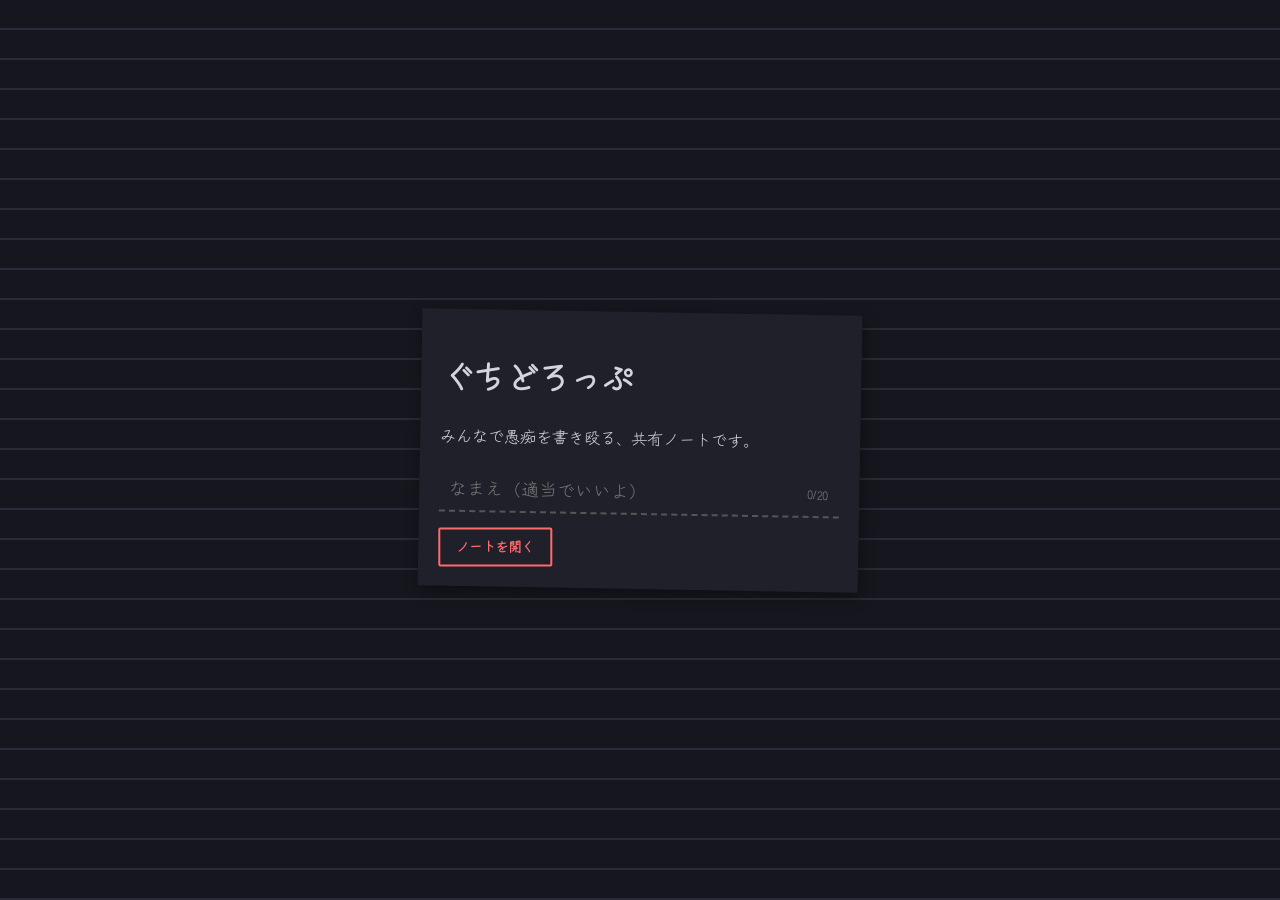
==== commit f2a66cd8: "アプリ名を入れました" ====
--- a/public/index.html
+++ b/public/index.html
@@ -4,7 +4,7 @@
 <head>
     <meta charset="UTF-8">
     <meta name="viewport" content="width=device-width, initial-scale=1.0">
-    <title>アプリ名</title>
+    <title>ぐちどろっぷ</title>
     <link rel="preconnect" href="https://fonts.googleapis.com">
     <link rel="preconnect" href="https://fonts.gstatic.com" crossorigin>
     <link href="https://fonts.googleapis.com/css2?family=Zen+Kurenaido&display=swap" rel="stylesheet">
@@ -18,7 +18,7 @@
 
     <div id="registration-screen" class="screen full-center">
         <div class="glass-card">
-            <h1>アプリ名</h1>
+            <h1>ぐちどろっぷ</h1>
             <p class="subtitle">みんなで愚痴を書き殴る、共有ノートです。</p>
             <form id="userForm" autocomplete="off">
                 <div class="form-group">
@@ -35,7 +35,7 @@
 
     <div id="main-app-screen" class="screen main-layout hidden">
         <header class="app-header">
-            <div class="logo">アプリ名</div>
+            <div class="logo">ぐちどろっぷ</div>
             <div class="user-profile">
                 <span id="current-username">ユーザー名</span>
                 <button id="logout-btn" class="text-btn">ノートを閉じる</button>
--- a/public/css/base.css
+++ b/public/css/base.css
@@ -176,6 +176,11 @@
   font-weight: bold;
 }
 /*検索機能*/
+.search-box {
+  flex-grow: 1; /* ヘッダー内の余っているスペースをすべて吸収して広がる */
+  display: flex;
+  justify-content: flex-end; /* 検索窓を右寄せにしたい場合はこれを追加 */
+}
 .pane-header {
   display: flex;
   align-items: center;
--- a/public/css/components/message.css
+++ b/public/css/components/message.css
@@ -72,6 +72,38 @@
     transform: rotate(0.5deg);
 }
 
+/* いいね（🔥）ボタンのスタイル */
+.reply-like-btn {
+    display: inline-flex;
+    align-items: center;
+    gap: 4px;
+    padding: 4px 8px;
+    font-size: 0.9rem;
+    color: #888;
+    background: transparent;
+    border: none;
+    border-radius: 12px;
+    cursor: pointer;
+    transition: all 0.2s ease;
+    filter: grayscale(100%) opacity(0.7); /* 通常時はグレーアウト */
+}
+
+.reply-like-btn:hover {
+    background: rgba(255, 255, 255, 0.1);
+    filter: grayscale(50%) opacity(0.9);
+}
+
+.reply-like-btn.liked {
+    filter: grayscale(0%) opacity(1); /* いいね済みはフルカラー */
+    color: #ff6b6b; /* カウントの文字色も少し赤っぽく */
+    background: rgba(255, 107, 107, 0.1); /* 薄い赤背景 */
+}
+
+.reply-like-btn .like-count {
+    font-size: 0.8rem;
+    min-width: 10px;
+}
+
 .reply-input-area {
     padding: 15px;
     border-top: 3px double #3a3a4a;
@@ -89,36 +121,52 @@
     margin-bottom: 0;
 }
 
-@keyframes scissorsCut {
-    /* 0%〜60%: 左上から左下へ切り込みが入る（左の縦ラインを切り取るイメージ） */
-    0% {
-        clip-path: polygon(0 0, 100% 0, 100% 100%, 0 100%);
-        transform: rotate(0deg) translateY(0);
-        opacity: 1;
-    }
-    30% {
-        clip-path: polygon(0 30%, 100% 0, 100% 100%, 0 100%);
-    }
-    60% {
-        clip-path: polygon(0 100%, 100% 0, 100% 100%, 0 100%);
-        transform: rotate(0deg) translateY(0);
-        opacity: 1;
-    }
-    
-    /* 60%〜100%: 切り終わってハラリと落ちる */
-    70% {
-        transform: rotate(-2deg) translateY(20px);
-        opacity: 0.9;
-    }
-    100% {
-        clip-path: polygon(0 100%, 100% 0, 100% 100%, 0 100%);
-        transform: rotate(-10deg) translateY(100vh);
-        opacity: 0;
-    }
+/* 燃焼アニメーション用 (Gooey effect) */
+.fire-container {
+    position: absolute;
+    bottom: -80px;
+    left: 0;
+    width: 100%;
+    height: calc(100% + 150px);
+    pointer-events: none;
+    z-index: 9999;
+    /* 黒背景にボカシと高コントラストを重ねて色を融合(Gooey)させる */
+    background: transparent; /* 背景全体を黒くすると画面が見えなくなるため透過 */
+    filter: drop-shadow(0 -10px 20px rgba(255, 50, 0, 0.8)); /* 燃え上がる熱気 */
+    overflow: hidden;
 }
 
-.cut-off-anim {
-    animation: scissorsCut 3s ease-in-out forwards !important;
-    pointer-events: none; /* アニメーション中の操作を無効化 */
-    transform-origin: bottom right; /* 右下を軸に落ちる */
+/* ページ下部からせり上がる炎のレイヤー */
+.fire-gooey-layer {
+    position: absolute;
+    top: 0;
+    left: 0;
+    width: 100%;
+    height: 100%;
+    background: transparent;
+    filter: blur(10px) contrast(30); /* 融合効果 */
 }
+
+/* Gooeyの中で動く炎の粒（これが融合して炎の形になる） */
+.fire-blob {
+    position: absolute;
+    border-radius: 50%;
+    background: #ff5000; /* メインの炎の色 */
+    /* 明るい黄色〜白を少し混ぜて高温を表現 */
+    box-shadow: 0 0 10px #ffea00, 0 0 20px #fff;
+    pointer-events: none;
+}
+
+/* 燃え尽きる境界線を光らせるための要素（JSでclip-pathに合わせて上へ動かす） */
+.burn-edge {
+    position: absolute;
+    left: -5%;
+    width: 110%;
+    height: 20px;
+    background: #ffea00;
+    box-shadow: 0 0 20px 10px #ff5000, 0 0 40px 20px #ff0000;
+    border-radius: 50%;
+    filter: blur(5px);
+    z-index: 10000;
+    pointer-events: none;
+}
